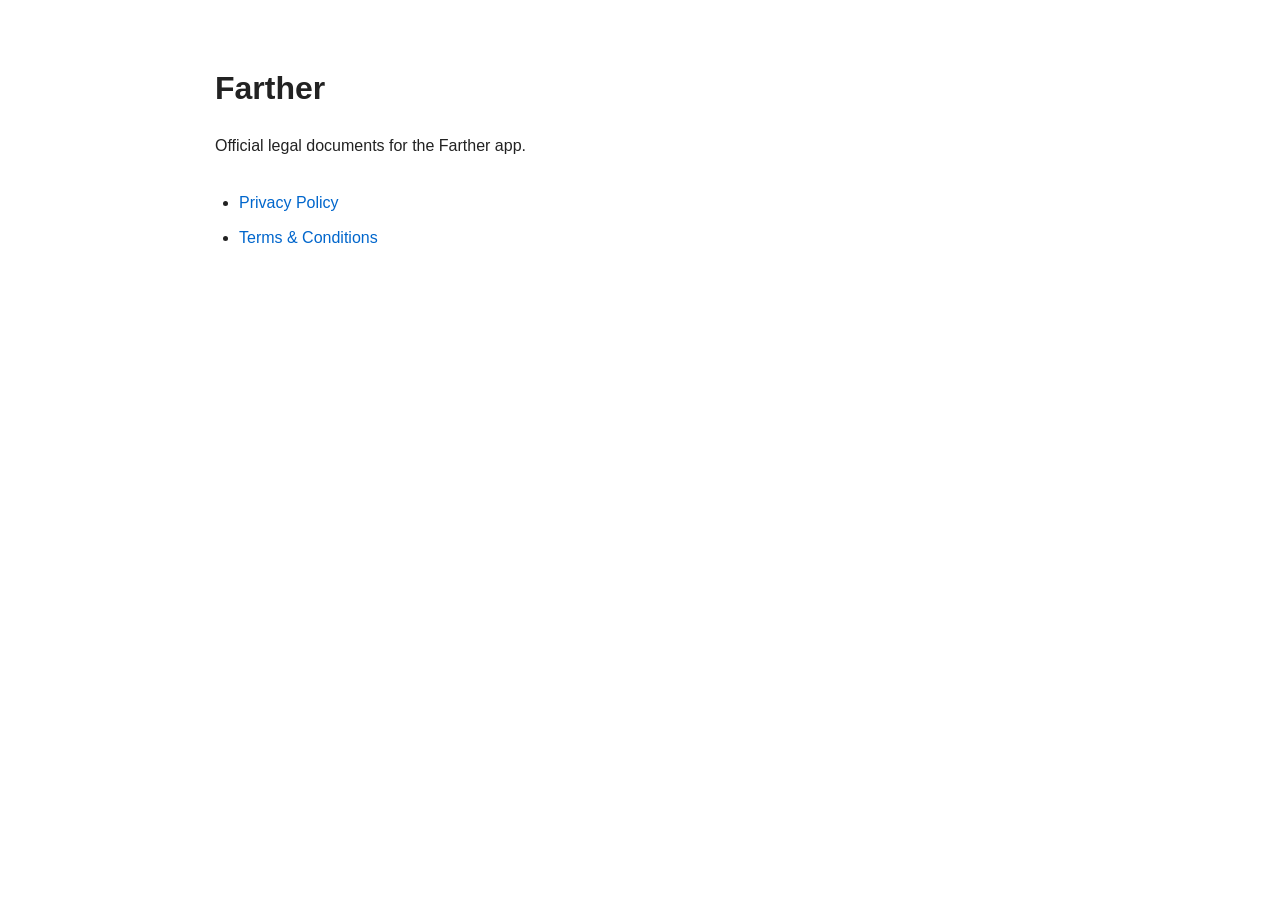
==== index.html @ 91fbdc7a "added terms and conditions page" ====
<!DOCTYPE html>
<html>
<head>
    <title>Farther Legal</title>
    <link rel="stylesheet" href="styles.css">
</head>
<body>

<h1>Farther</h1>

<p>
Official legal documents for the Farther app.
</p>

<div class="home-links">
    <ul>
        <li><a href="./privacy/">Privacy Policy</a></li>
        <li><a href="./terms/">Terms & Conditions</a></li>
    </ul>
</div>

</body>
</html>
---- styles.css ----
body {
    max-width: 850px;
    margin: 0 auto;
    padding: 40px 20px;
    font-family: -apple-system, BlinkMacSystemFont, "Segoe UI", sans-serif;
    line-height: 1.7;
    color: #222;
    background: #ffffff;
}

h1 {
    margin-bottom: 8px;
}

h2 {
    margin-top: 40px;
    margin-bottom: 12px;
}

p {
    margin-bottom: 16px;
}

ul {
    padding-left: 24px;
}

li {
    margin-bottom: 8px;
}

a {
    color: #0066cc;
    text-decoration: none;
}

a:hover {
    text-decoration: underline;
}

.meta {
    color: #666;
    margin-bottom: 32px;
}

.home-links {
    margin-top: 30px;
}
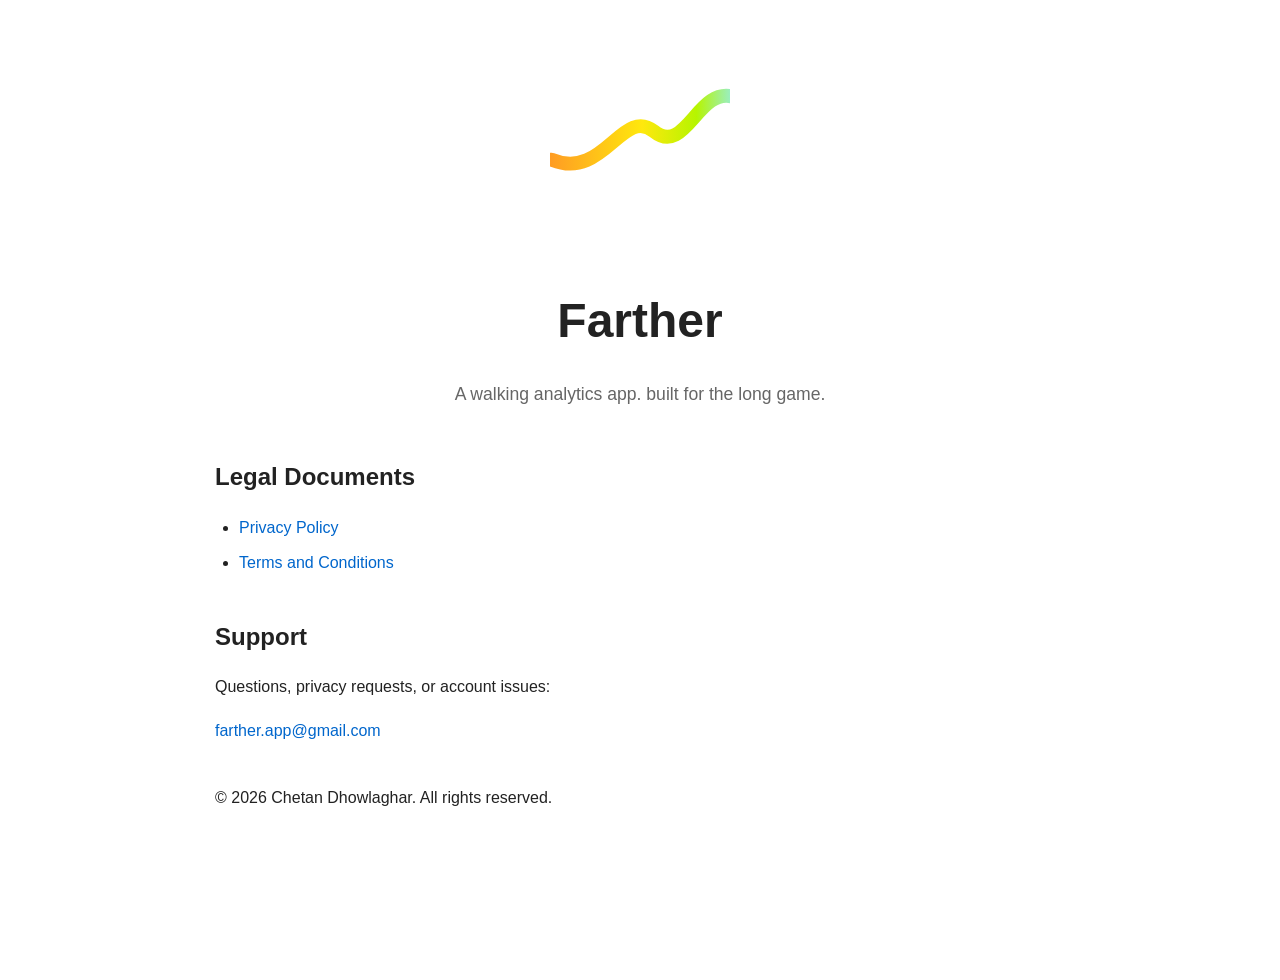
==== commit 174667dc: "added legal pages" ====
--- a/index.html
+++ b/index.html
@@ -1,22 +1,57 @@
 <!DOCTYPE html>
-<html>
+<html lang="en">
 <head>
+    <meta charset="UTF-8">
+    <meta name="viewport" content="width=device-width, initial-scale=1.0">
     <title>Farther Legal</title>
     <link rel="stylesheet" href="styles.css">
 </head>
 <body>
+<div class="hero">
 
-<h1>Farther</h1>
+    <img src="logo.svg" alt="Farther">
 
-<p>
-Official legal documents for the Farther app.
-</p>
+    <h1>Farther</h1>
 
-<div class="home-links">
+    <p>
+        A walking analytics app. built for the long game.
+    </p>
+
+</div>
+
+<div class="section">
+
+    <h2>Legal Documents</h2>
+
     <ul>
         <li><a href="./privacy/">Privacy Policy</a></li>
-        <li><a href="./terms/">Terms & Conditions</a></li>
+        <li><a href="./terms/">Terms and Conditions</a></li>
     </ul>
+
+</div>
+
+<div class="section">
+
+    <h2>Support</h2>
+
+    <p>
+        Questions, privacy requests, or account issues:
+    </p>
+
+    <p>
+        <a href="mailto:farther.app@gmail.com">
+            farther.app@gmail.com
+        </a>
+    </p>
+
+</div>
+
+<div class="section">
+
+    <p>
+        © 2026 Chetan Dhowlaghar. All rights reserved.
+    </p>
+
 </div>
 
 </body>
--- a/styles.css
+++ b/styles.css
@@ -45,4 +45,36 @@
 
 .home-links {
     margin-top: 30px;
+}
+h3 {
+    margin-top: 24px;
+    margin-bottom: 8px;
+}
+
+body {
+    min-height: 100vh;
+}
+.hero {
+    text-align: center;
+    margin-bottom: 48px;
+}
+
+.hero img {
+    width: 180px;
+    max-width: 100%;
+    margin-bottom: 20px;
+}
+
+.hero h1 {
+    font-size: 3rem;
+    margin-bottom: 8px;
+}
+
+.hero p {
+    color: #666;
+    font-size: 1.1rem;
+}
+
+.section {
+    margin-top: 40px;
 }
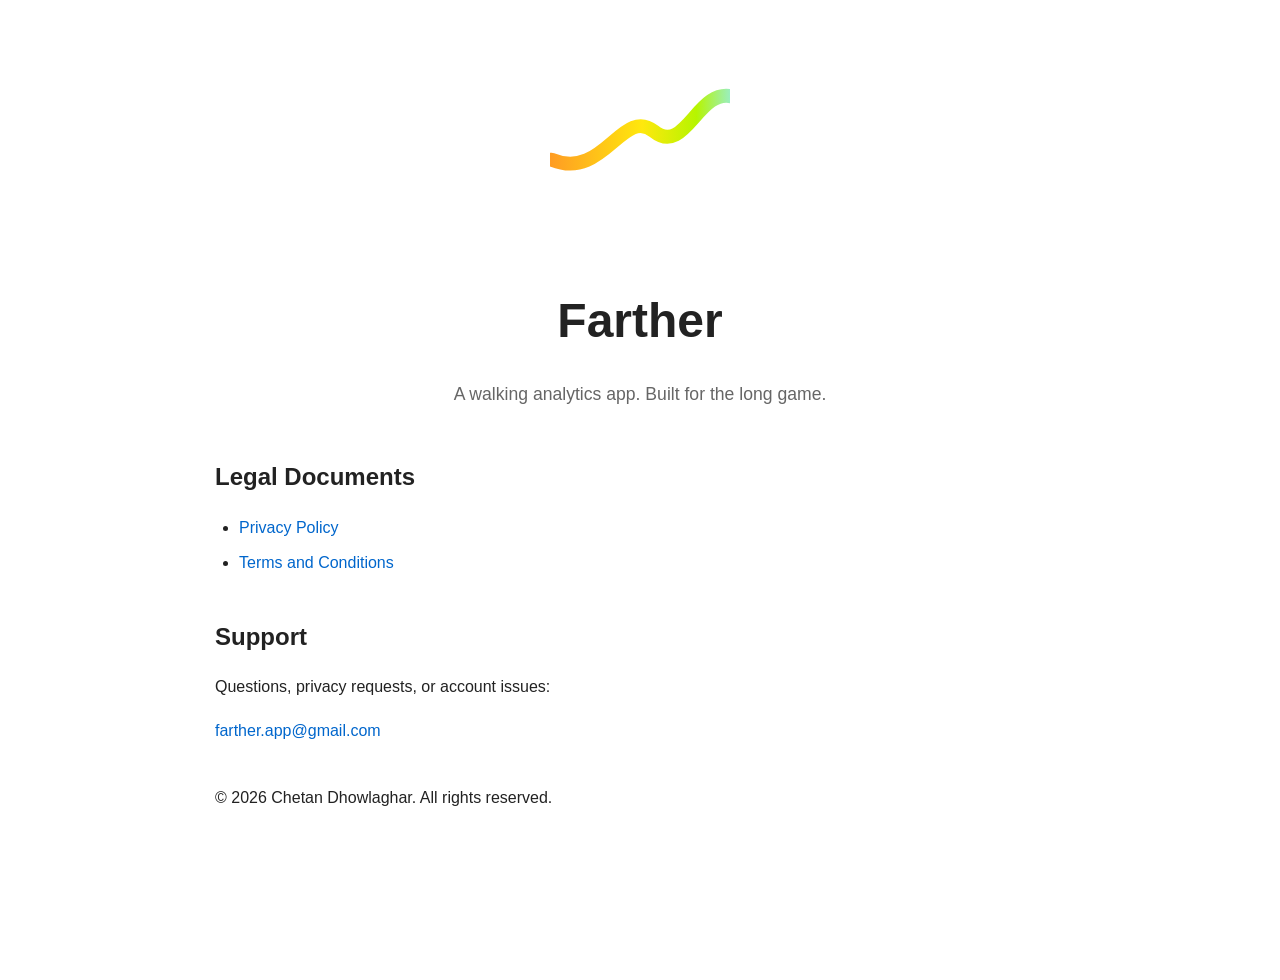
==== commit e2456947: "added icon" ====
--- a/index.html
+++ b/index.html
@@ -14,7 +14,7 @@
     <h1>Farther</h1>
 
     <p>
-        A walking analytics app. built for the long game.
+        A walking analytics app. Built for the long game.
     </p>
 
 </div>
--- a/styles.css
+++ b/styles.css
@@ -77,4 +77,40 @@
 
 .section {
     margin-top: 40px;
+}
+.hero {
+    text-align: center;
+    margin-bottom: 48px;
+}
+
+.app-icon {
+    width: auto;
+    height: auto;
+
+    margin: 0 auto 0 auto;
+
+    background: white;
+
+    border-radius: 44px;
+
+    display: flex;
+    align-items: center;
+    justify-content: center;
+}
+
+.app-icon img {
+    width: auto;
+    height: auto;
+}
+
+.hero h1 {
+    font-size: 3rem;
+    margin-bottom: 8px;
+}
+.app-icon {
+    background: linear-gradient(
+        180deg,
+        #ffffff,
+        #f8f8f8
+    );
 }
